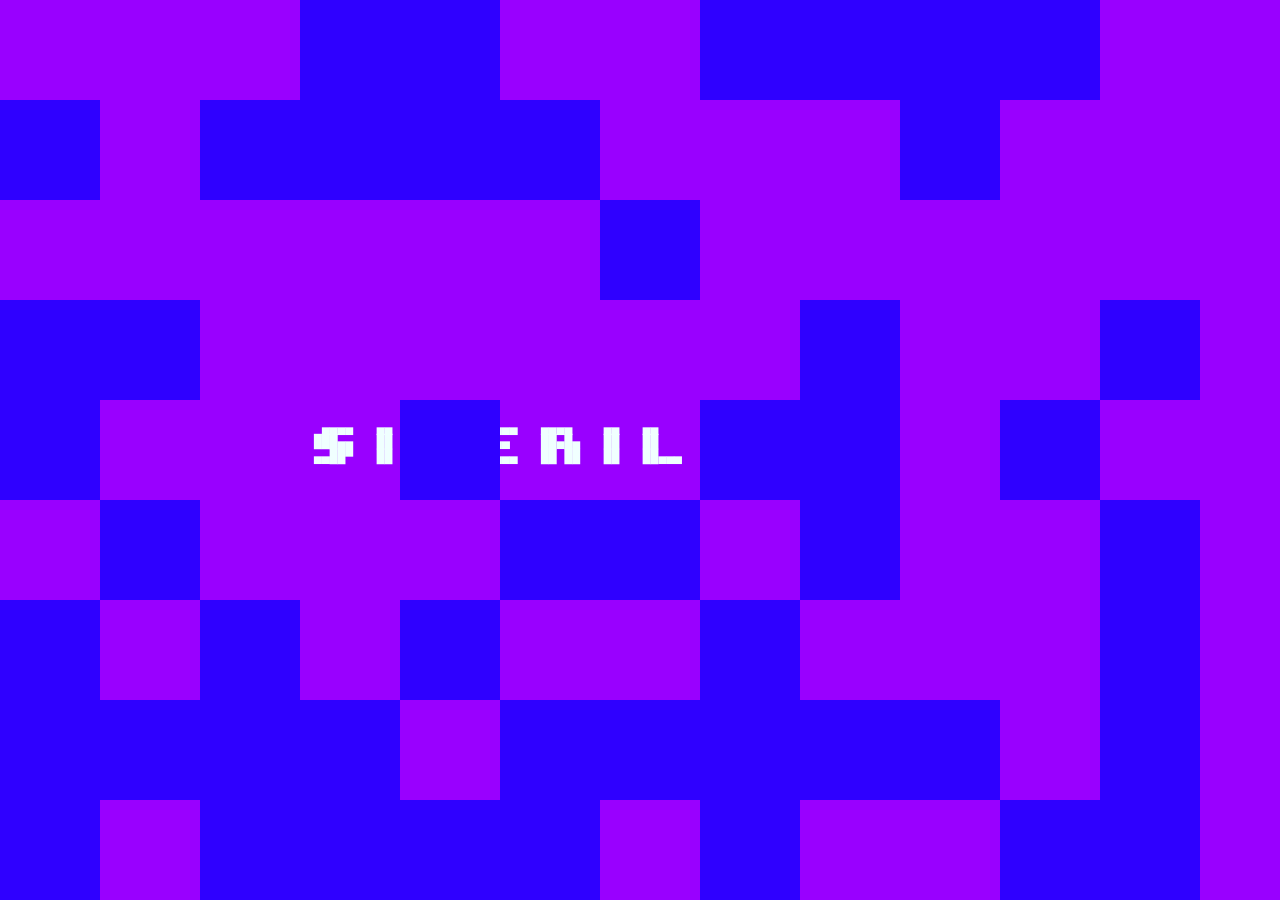
==== index.html @ 15fac337 "ok" ====
<!DOCTYPE html>
<html lang="en">

<head>
	<meta charset="UTF-8">
	<meta name="viewport" content="width=device-width, initial-scale=1.0">
	<title>Siderilla's portfolio</title>
	<link rel="stylesheet" href="css/style.css">
</head>

	<body>
		<div id="overlay"></div>
		<pre id="logo">
	 ▄▄▄▄   ▄▄   ▄▄▄▄    ▄▄▄▄▄   ▄▄▄▄    ▄▄   ▄▄      ▄▄       ▄▄▄  
	███▄▄   ██   ██▀██   ██▄▄    ██▄█▄   ██   ██      ██      ██▀██ 
	▄▄██▀   ██   ████▀   ██▄▄▄   ██ ██   ██   ██▄▄▄   ██▄▄▄   ██▀██    <span class="dot">▄</span>                                                        
		</pre>
	</body>

</html>

<script src="js/script.js"></script>
---- css/style.css ----
html, body {
    margin: 0;
    padding: 0;
    height: 100vh;
    background-color: rgb(153, 0, 255);
    overflow: hidden;
}

#logo {
    position: fixed;
    color: azure;
    font-family: monospace;
    line-height: 1.1;
    margin: 0;
    top: 50%;
    left: 60%;
    transform: translate(-50%, -50%);
    transition: all 1.2s cubic-bezier(0.25, 1, 0.5, 1);
    z-index: 10;
}

#logo.moving {
    top: 3%;
    left: 60%;
}

.dot {
	display: inline-block;
	animation: blink 1s steps(1) infinite;
}

@keyframes blink {
	50% {
		opacity: 0;
	}
}

#overlay {
    position: fixed;
    top: 0;
    left: 0;
    width: 100vw;
    height: 100vh;
    display: flex;
    flex-wrap: wrap;
    z-index: 999;
}

.pixel {
    width: 100px;
    height: 100px;
    background-color: rgb(47, 0, 255);
    transition: opacity 1s ease;
}
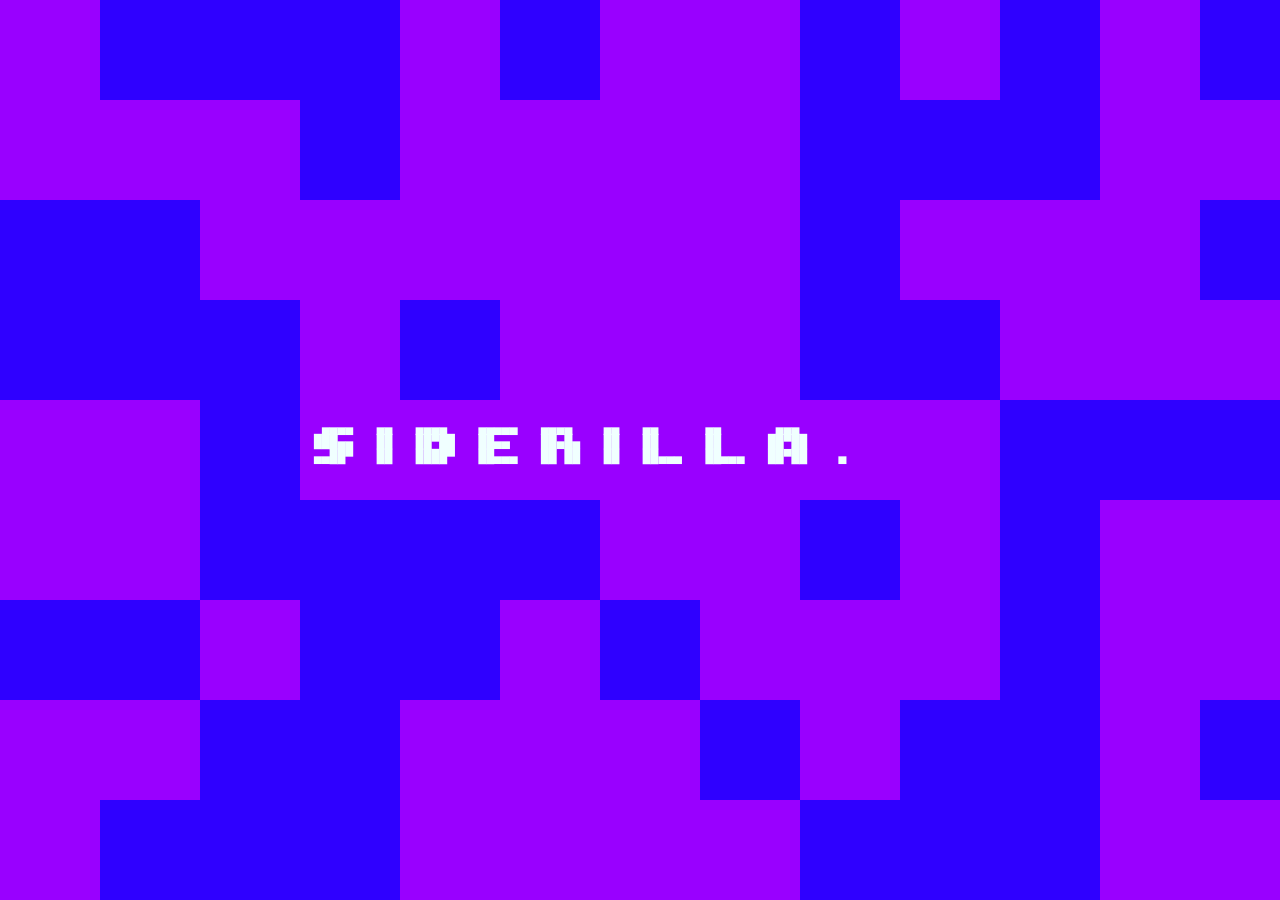
==== commit 06c0c572: "last column fades away even with math.ceil top win" ====
--- a/index.html
+++ b/index.html
@@ -19,4 +19,6 @@
 
 </html>
 
-<script src="js/script.js"></script>+<script src="js/script.js"></script>
+
+
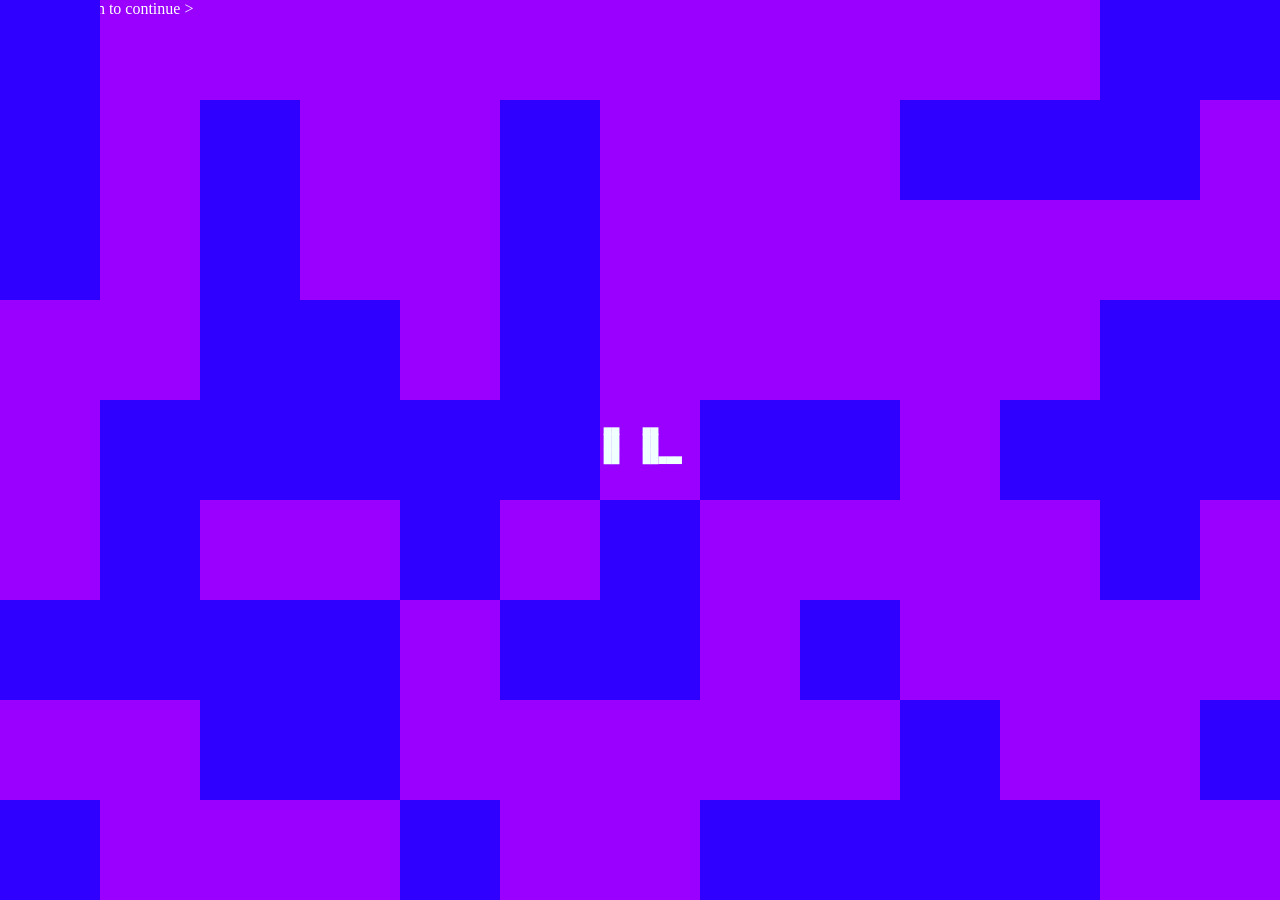
==== commit 0960927c: "div background" ====
--- a/index.html
+++ b/index.html
@@ -8,17 +8,18 @@
 	<link rel="stylesheet" href="css/style.css">
 </head>
 
-	<body>
-		<div id="overlay"></div>
+<body>
+	<div id="overlay"></div>
+	<div id="background">
 		<pre id="logo">
 	 ▄▄▄▄   ▄▄   ▄▄▄▄    ▄▄▄▄▄   ▄▄▄▄    ▄▄   ▄▄      ▄▄       ▄▄▄  
 	███▄▄   ██   ██▀██   ██▄▄    ██▄█▄   ██   ██      ██      ██▀██ 
-	▄▄██▀   ██   ████▀   ██▄▄▄   ██ ██   ██   ██▄▄▄   ██▄▄▄   ██▀██    <span class="dot">▄</span>                                                        
+	▄▄██▀   ██   ████▀   ██▄▄▄   ██ ██   ██   ██▄▄▄   ██▄▄▄   ██▀██    <span id="dot">▄</span>                                                        
 		</pre>
-	</body>
+		<span id="press-any">press any button to continue ></span>
+	</div>
+</body>
 
 </html>
 
-<script src="js/script.js"></script>
-
-
+<script src="js/script.js"></script>
--- a/css/style.css
+++ b/css/style.css
@@ -1,32 +1,44 @@
-html, body {
-    margin: 0;
-    padding: 0;
-    height: 100vh;
-    background-color: rgb(153, 0, 255);
-    overflow: hidden;
+html,
+body {
+	margin: 0;
+	padding: 0;
+	height: 100vh;
+	overflow: hidden;
+	background-color: rgb(17, 17, 17);
+}
+
+#background {
+	height: 100vh;
+	background-color: rgb(153, 0, 255);
 }
 
 #logo {
-    position: fixed;
-    color: azure;
-    font-family: monospace;
-    line-height: 1.1;
-    margin: 0;
-    top: 50%;
-    left: 60%;
-    transform: translate(-50%, -50%);
-    transition: all 1.2s cubic-bezier(0.25, 1, 0.5, 1);
-    z-index: 10;
+	position: fixed;
+	color: azure;
+	font-family: monospace;
+	line-height: 1.1;
+	margin: 0;
+	top: 50%;
+	left: 60%;
+	transform: translate(-50%, -50%);
+	transition: all 1.2s cubic-bezier(0.25, 1, 0.5, 1);
+	z-index: 10;
 }
 
 #logo.moving {
-    top: 3%;
-    left: 60%;
+	top: 3%;
+	left: 60%;
 }
 
-.dot {
+#dot {
 	display: inline-block;
 	animation: blink 1s steps(1) infinite;
+}
+
+#press-any {
+	color: white;
+	animation: blink 1.5s steps(1) infinite;
+
 }
 
 @keyframes blink {
@@ -36,19 +48,19 @@
 }
 
 #overlay {
-    position: fixed;
-    top: 0;
-    left: 0;
-    width: 100vw;
-    height: 100vh;
-    display: flex;
-    flex-wrap: wrap;
-    z-index: 999;
+	position: fixed;
+	top: 0;
+	left: 0;
+	width: 100vw;
+	height: 100vh;
+	display: flex;
+	flex-wrap: wrap;
+	z-index: 999;
 }
 
 .pixel {
-    width: 100px;
-    height: 100px;
-    background-color: rgb(47, 0, 255);
-    transition: opacity 1s ease;
+	width: 100px;
+	height: 100px;
+	background-color: rgb(47, 0, 255);
+	transition: opacity 1s ease;
 }
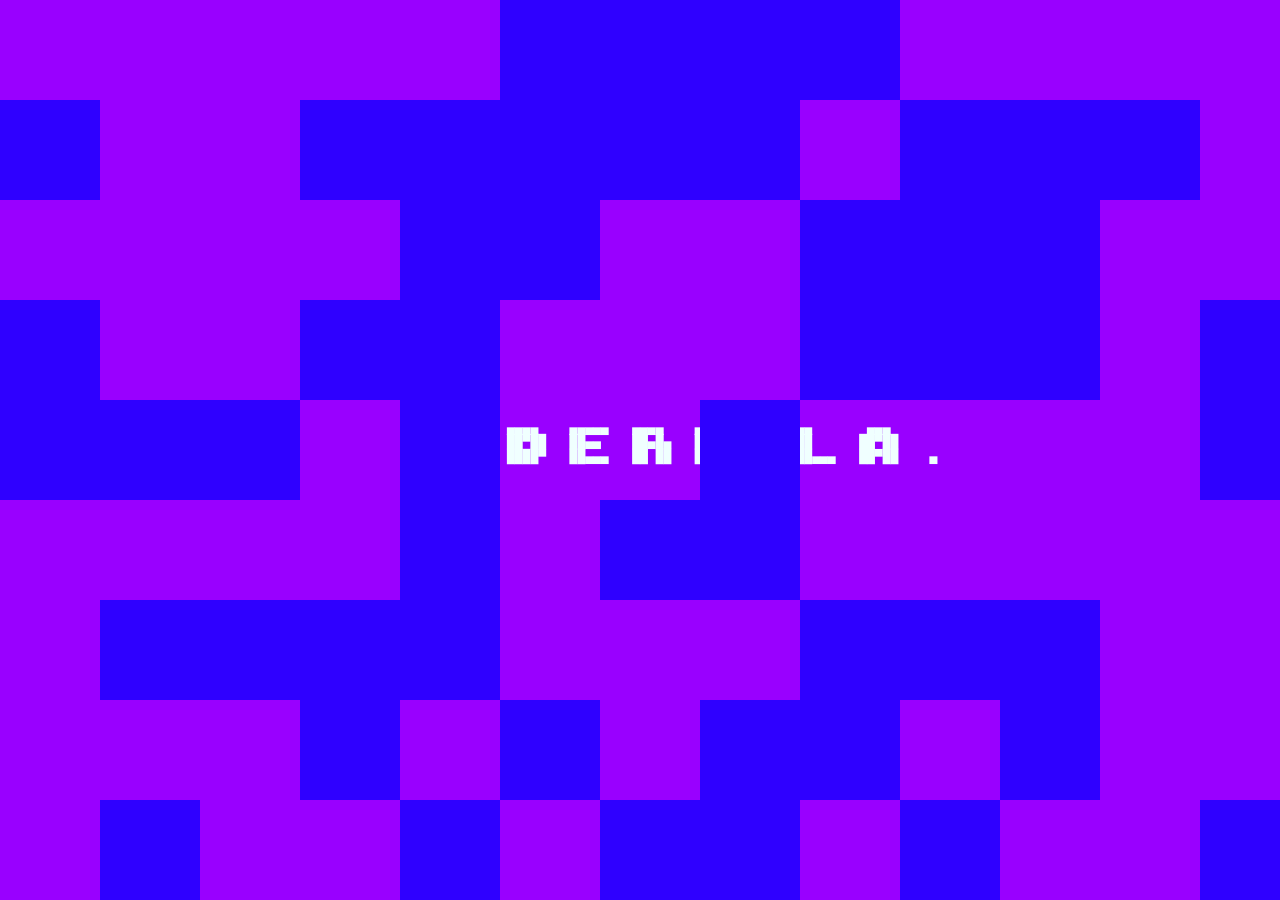
==== commit 02ea9910: "rename home to index" ====
--- a/index.html
+++ b/index.html
@@ -5,7 +5,9 @@
 	<meta charset="UTF-8">
 	<meta name="viewport" content="width=device-width, initial-scale=1.0">
 	<title>Siderilla's portfolio</title>
-	<link rel="stylesheet" href="css/style.css">
+	<link rel="stylesheet" href="css/home.css">
+	<link rel="stylesheet" href="css/cards.css">
+	<link href="https://fonts.googleapis.com/css2?family=Press+Start+2P&display=swap" rel="stylesheet">
 </head>
 
 <body>
@@ -14,12 +16,31 @@
 		<pre id="logo">
 	 ▄▄▄▄   ▄▄   ▄▄▄▄    ▄▄▄▄▄   ▄▄▄▄    ▄▄   ▄▄      ▄▄       ▄▄▄  
 	███▄▄   ██   ██▀██   ██▄▄    ██▄█▄   ██   ██      ██      ██▀██ 
-	▄▄██▀   ██   ████▀   ██▄▄▄   ██ ██   ██   ██▄▄▄   ██▄▄▄   ██▀██    <span id="dot">▄</span>                                                        
+	▄▄██▀   ██   ████▀   ██▄▄▄   ██ ██   ██   ██▄▄▄   ██▄▄▄   ██▀██    <span id="dot">▄</span>
 		</pre>
 		<span id="press-any">press any button to continue ></span>
 	</div>
+
+	<main id="main-content">
+		<header>
+			<nav id="navigation">
+				<span class="nav-item">[ HOME_HUB ]</span>
+				<span class="nav-item">[ BIO / STATS ]</span>
+				<span class="nav-item">[ INVENTORY ]</span>
+			</nav>
+		</header>
+
+		<section id="carousel-section">
+			<div class="arrow arrow-left">&lt;</div>
+			<div id="card-container"></div>
+			<div class="arrow arrow-right">&gt;</div>
+		</section>
+	</main>
+
+	<script src="js/projects.js"></script>
+	<script src="js/home.js"></script>
+	<script src="js/templates.js"></script>
+	<script src="js/carousel.js"></script>
 </body>
 
-</html>
-
-<script src="js/script.js"></script>+</html>
--- a/css/home.css
+++ b/css/home.css
@@ -0,0 +1,155 @@
+html,
+body {
+	margin: 0;
+	padding: 0;
+	height: 100vh;
+	overflow: hidden;
+	background-color: rgb(17, 17, 17);
+}
+
+#background {
+	position: fixed;
+	/* Aggiunto per farlo scivolare sopra a tutto il resto */
+	top: 0;
+	left: 0;
+	width: 100vw;
+	height: 100vh;
+	background-color: rgb(153, 0, 255);
+	z-index: 50;
+	/* Sta sopra al contenuto principale */
+	transition: transform 1.2s cubic-bezier(0.25, 1, 0.5, 1);
+}
+
+/* Classe che verrà aggiunta da JS per far scivolare via lo sfondo */
+#background.slide-right {
+	transform: translateX(100vw);
+}
+
+#logo {
+	position: fixed;
+	color: azure;
+	font-family: monospace;
+	line-height: 1.1;
+	margin: 0;
+	top: 50%;
+	left: 50%;
+	transform: translate(-50%, -50%);
+	transition: all 1.2s cubic-bezier(0.25, 1, 0.5, 1);
+	z-index: 60;
+	/* Sopra al background viola */
+}
+
+#logo.moving {
+	top: 15%;
+	/* Spostato leggermente più giù per non sovrapporsi al menu */
+	left: 50%;
+	/* Lo centro perfettamente! */
+}
+
+/* Classe per far scivolare via il logo assieme allo sfondo */
+#logo.exit {
+	left: 150%;
+}
+
+#dot {
+	display: inline-block;
+	animation: blink 1s steps(1) infinite;
+}
+
+#press-any {
+	position: fixed;
+	bottom: 40%;
+	/* Lo posiziona nella parte bassa */
+	left: 52%;
+	/* Centrato a metà schermo */
+	transform: translateX(-50%);
+	/* Il trucco per centrarlo al millimetro */
+	color: white;
+	font-family: "Press Start 2P", system-ui;
+	white-space: nowrap;
+	animation: blink 1.5s steps(1) infinite;
+	visibility: hidden;
+	/* Nascosto all'inizio */
+	opacity: 0;
+	transition: opacity 0.5s ease, left 1.2s cubic-bezier(0.25, 1, 0.5, 1);
+	z-index: 60;
+}
+
+#press-any.visible {
+	visibility: visible;
+	opacity: 1;
+}
+
+/* Classe per far scivolare via il testo assieme allo sfondo */
+#press-any.exit {
+	left: 150%;
+}
+
+@keyframes blink {
+	50% {
+		opacity: 0;
+	}
+}
+
+#overlay {
+	position: fixed;
+	top: 0;
+	left: 0;
+	width: 100vw;
+	height: 100vh;
+	display: flex;
+	flex-wrap: wrap;
+	z-index: 999;
+}
+
+.pixel {
+	width: 100px;
+	height: 100px;
+	background-color: rgb(47, 0, 255);
+	transition: opacity 1s ease;
+}
+
+/* --- STILI ABBOZZATI PER IL MAIN CONTENT SOTTO --- */
+#main-content {
+	position: absolute;
+	top: 0;
+	left: 0;
+	width: 100vw;
+	height: 100vh;
+	display: flex;
+	flex-direction: column;
+	color: azure;
+	font-family: monospace;
+	z-index: 10;
+	opacity: 0;
+    transition: opacity 1s ease;
+    visibility: hidden;
+}
+
+header nav {
+	font-family: "Press Start 2P", system-ui;
+	display: flex;
+	justify-content: center;
+	gap: 3rem;
+	padding: 2rem;
+	font-size: 0.8rem;
+}
+
+.nav-item {
+	cursor: pointer;
+	transition: color 0.3s;
+}
+
+.nav-item:hover {
+	color: rgb(153, 0, 255);
+}
+
+#carousel-section {
+	font-family: "Press Start 2P", system-ui;
+	flex-grow: 1;
+	display: flex;
+	align-items: center;
+	justify-content: center;
+	font-size: 0.6rem;
+	gap: 4rem;
+}
--- a/css/cards.css
+++ b/css/cards.css
@@ -0,0 +1,102 @@
+/* --- CARD --- */
+.card {
+	border: 3px solid white;
+	box-shadow: 6px 6px 0 rgb(153, 0, 255);
+	padding: 2rem;
+	width: 400px;
+	min-height: 400px;
+	display: flex;
+	flex-direction: column;
+	gap: 1rem;
+	cursor: pointer;
+	transition: box-shadow 0.2s, transform 0.2s;
+}
+
+.card:hover {
+	box-shadow: 10px 10px 0 rgb(153, 0, 255);
+	transform: translate(-2px, -2px);
+}
+
+.card-status {
+	font-size: 0.6rem;
+	color: rgb(153, 0, 255);
+	letter-spacing: 0.1em;
+}
+
+.card-thumbnail {
+	width: 100%;
+	aspect-ratio: 4/3;
+	display: flex;
+	align-items: center;
+	justify-content: center;
+	border: 2px solid white;
+	overflow: hidden;
+}
+
+.card-thumbnail img {
+	width: 100%;
+	height: 100%;
+	object-fit: cover;
+}
+
+.card-thumbnail-placeholder {
+	font-size: 0.6rem;
+	color: rgba(255, 255, 255, 0.3);
+	letter-spacing: 0.1em;
+}
+
+.card-title {
+	font-size: 0.9rem;
+	margin: 0;
+	letter-spacing: 0.05em;
+}
+
+.card-description {
+	font-size: 0.7rem;
+	margin: 0;
+	line-height: 1.8;
+	color: rgba(255, 255, 255, 0.7);
+}
+
+.card-tags {
+	display: flex;
+	flex-wrap: wrap;
+	gap: 0.5rem;
+	margin-top: auto;
+}
+
+.tag {
+	font-size: 0.5rem;
+	color: rgb(153, 0, 255);
+	letter-spacing: 0.05em;
+}
+
+.project-link {
+	background: none;
+	border: 2px solid white;
+	color: white;
+	font-family: "Press Start 2P", system-ui;
+	font-size: 0.6rem;
+	padding: 0.5rem 1rem;
+	cursor: pointer;
+	transition: background 0.2s, color 0.2s;
+	align-self: flex-start;
+}
+
+.project-link:hover {
+	background: white;
+	color: rgb(17, 17, 17);
+}
+
+/* --- ARROW --- */
+.arrow {
+	font-size: 3rem;
+	cursor: pointer;
+	transition: transform 0.2s, color 0.2s;
+	user-select: none;
+}
+
+.arrow:hover {
+	color: rgb(153, 0, 255);
+	transform: scale(1.2);
+}
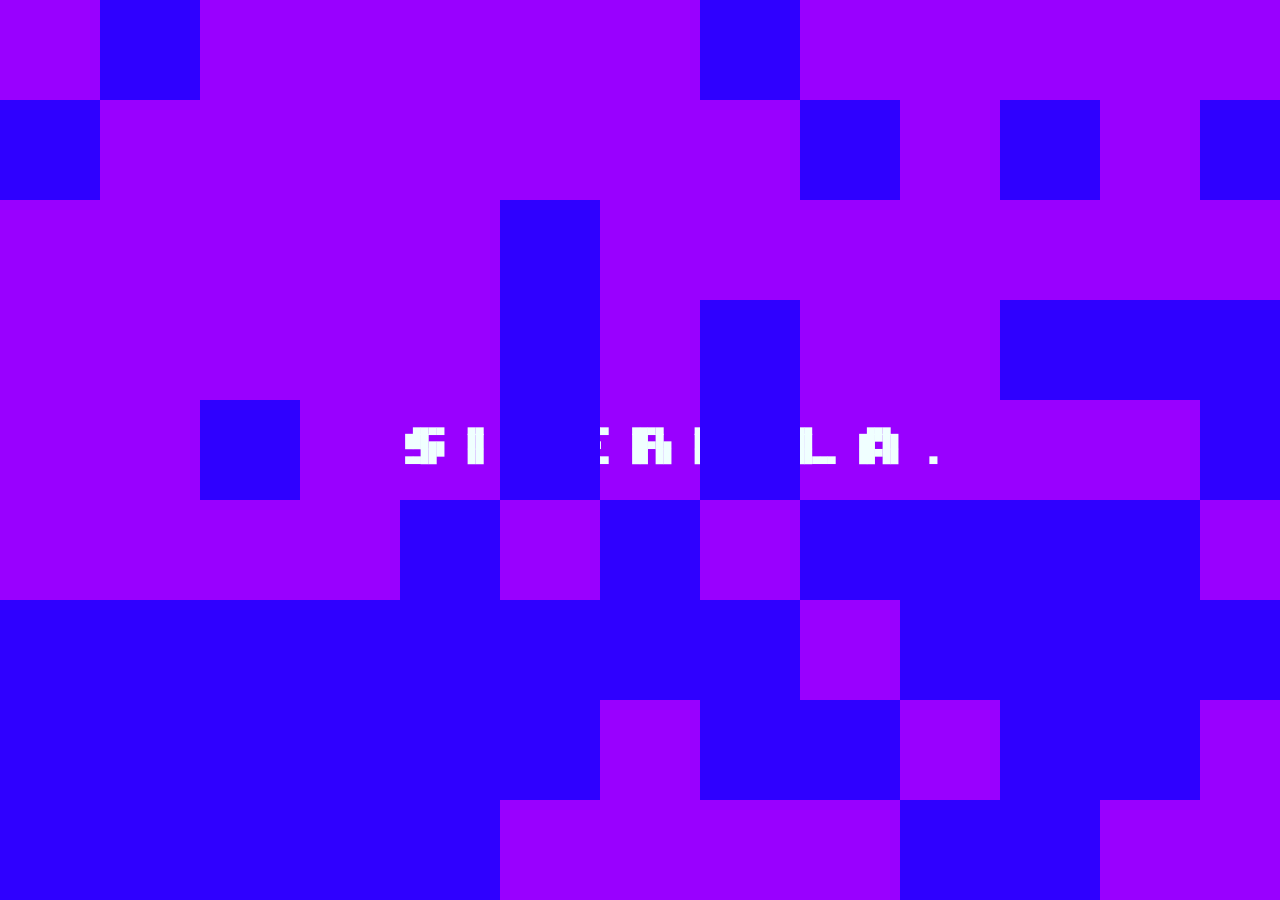
==== commit 0c863f42: "missing renames" ====
--- a/index.html
+++ b/index.html
@@ -5,7 +5,7 @@
 	<meta charset="UTF-8">
 	<meta name="viewport" content="width=device-width, initial-scale=1.0">
 	<title>Siderilla's portfolio</title>
-	<link rel="stylesheet" href="css/home.css">
+	<link rel="stylesheet" href="css/index.css">
 	<link rel="stylesheet" href="css/cards.css">
 	<link href="https://fonts.googleapis.com/css2?family=Press+Start+2P&display=swap" rel="stylesheet">
 </head>
@@ -38,7 +38,7 @@
 	</main>
 
 	<script src="js/projects.js"></script>
-	<script src="js/home.js"></script>
+	<script src="js/index.js"></script>
 	<script src="js/templates.js"></script>
 	<script src="js/carousel.js"></script>
 </body>
--- a/css/index.css
+++ b/css/index.css
@@ -0,0 +1,155 @@
+html,
+body {
+	margin: 0;
+	padding: 0;
+	height: 100vh;
+	overflow: hidden;
+	background-color: rgb(17, 17, 17);
+}
+
+#background {
+	position: fixed;
+	/* Aggiunto per farlo scivolare sopra a tutto il resto */
+	top: 0;
+	left: 0;
+	width: 100vw;
+	height: 100vh;
+	background-color: rgb(153, 0, 255);
+	z-index: 50;
+	/* Sta sopra al contenuto principale */
+	transition: transform 1.2s cubic-bezier(0.25, 1, 0.5, 1);
+}
+
+/* Classe che verrà aggiunta da JS per far scivolare via lo sfondo */
+#background.slide-right {
+	transform: translateX(100vw);
+}
+
+#logo {
+	position: fixed;
+	color: azure;
+	font-family: monospace;
+	line-height: 1.1;
+	margin: 0;
+	top: 50%;
+	left: 50%;
+	transform: translate(-50%, -50%);
+	transition: all 1.2s cubic-bezier(0.25, 1, 0.5, 1);
+	z-index: 60;
+	/* Sopra al background viola */
+}
+
+#logo.moving {
+	top: 15%;
+	/* Spostato leggermente più giù per non sovrapporsi al menu */
+	left: 50%;
+	/* Lo centro perfettamente! */
+}
+
+/* Classe per far scivolare via il logo assieme allo sfondo */
+#logo.exit {
+	left: 150%;
+}
+
+#dot {
+	display: inline-block;
+	animation: blink 1s steps(1) infinite;
+}
+
+#press-any {
+	position: fixed;
+	bottom: 40%;
+	/* Lo posiziona nella parte bassa */
+	left: 52%;
+	/* Centrato a metà schermo */
+	transform: translateX(-50%);
+	/* Il trucco per centrarlo al millimetro */
+	color: white;
+	font-family: "Press Start 2P", system-ui;
+	white-space: nowrap;
+	animation: blink 1.5s steps(1) infinite;
+	visibility: hidden;
+	/* Nascosto all'inizio */
+	opacity: 0;
+	transition: opacity 0.5s ease, left 1.2s cubic-bezier(0.25, 1, 0.5, 1);
+	z-index: 60;
+}
+
+#press-any.visible {
+	visibility: visible;
+	opacity: 1;
+}
+
+/* Classe per far scivolare via il testo assieme allo sfondo */
+#press-any.exit {
+	left: 150%;
+}
+
+@keyframes blink {
+	50% {
+		opacity: 0;
+	}
+}
+
+#overlay {
+	position: fixed;
+	top: 0;
+	left: 0;
+	width: 100vw;
+	height: 100vh;
+	display: flex;
+	flex-wrap: wrap;
+	z-index: 999;
+}
+
+.pixel {
+	width: 100px;
+	height: 100px;
+	background-color: rgb(47, 0, 255);
+	transition: opacity 1s ease;
+}
+
+/* --- STILI ABBOZZATI PER IL MAIN CONTENT SOTTO --- */
+#main-content {
+	position: absolute;
+	top: 0;
+	left: 0;
+	width: 100vw;
+	height: 100vh;
+	display: flex;
+	flex-direction: column;
+	color: azure;
+	font-family: monospace;
+	z-index: 10;
+	opacity: 0;
+    transition: opacity 1s ease;
+    visibility: hidden;
+}
+
+header nav {
+	font-family: "Press Start 2P", system-ui;
+	display: flex;
+	justify-content: center;
+	gap: 3rem;
+	padding: 2rem;
+	font-size: 0.8rem;
+}
+
+.nav-item {
+	cursor: pointer;
+	transition: color 0.3s;
+}
+
+.nav-item:hover {
+	color: rgb(153, 0, 255);
+}
+
+#carousel-section {
+	font-family: "Press Start 2P", system-ui;
+	flex-grow: 1;
+	display: flex;
+	align-items: center;
+	justify-content: center;
+	font-size: 0.6rem;
+	gap: 4rem;
+}
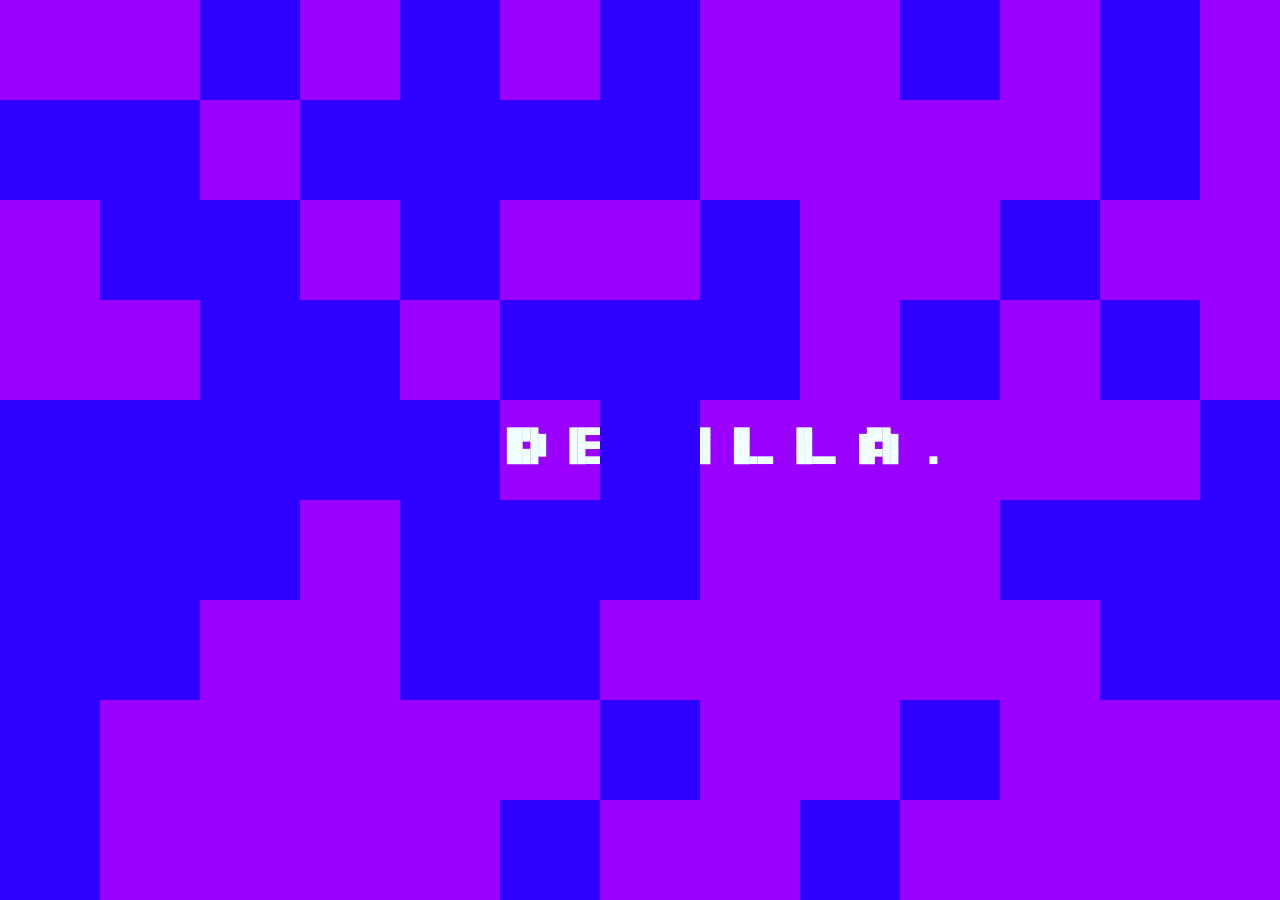
==== commit 58548531: "Wire HOME_HUB/BIO nav links, hide INVENTORY, add bio.html skeleton" ====
--- a/index.html
+++ b/index.html
@@ -24,9 +24,9 @@
 	<main id="main-content">
 		<header>
 			<nav id="navigation">
-				<span class="nav-item">[ HOME_HUB ]</span>
-				<span class="nav-item">[ BIO / STATS ]</span>
-				<span class="nav-item">[ INVENTORY ]</span>
+				<a class="nav-item" href="index.html">[ HOME_HUB ]</a>
+				<a class="nav-item" href="projects/bio.html">[ BIO / STATS ]</a>
+				<!-- INVENTORY hidden for now: <span class="nav-item">[ INVENTORY ]</span> -->
 			</nav>
 		</header>
 
--- a/css/index.css
+++ b/css/index.css
@@ -7,20 +7,21 @@
 	background-color: rgb(17, 17, 17);
 }
 
+/* =========================
+   INTRO
+   ========================= */
+
 #background {
 	position: fixed;
-	/* Aggiunto per farlo scivolare sopra a tutto il resto */
 	top: 0;
 	left: 0;
 	width: 100vw;
 	height: 100vh;
 	background-color: rgb(153, 0, 255);
 	z-index: 50;
-	/* Sta sopra al contenuto principale */
 	transition: transform 1.2s cubic-bezier(0.25, 1, 0.5, 1);
 }
 
-/* Classe che verrà aggiunta da JS per far scivolare via lo sfondo */
 #background.slide-right {
 	transform: translateX(100vw);
 }
@@ -36,17 +37,17 @@
 	transform: translate(-50%, -50%);
 	transition: all 1.2s cubic-bezier(0.25, 1, 0.5, 1);
 	z-index: 60;
-	/* Sopra al background viola */
+
+	/* Mantiene l'ASCII dentro la viewport */
+	max-width: 100vw;
+	box-sizing: border-box;
 }
 
 #logo.moving {
 	top: 15%;
-	/* Spostato leggermente più giù per non sovrapporsi al menu */
 	left: 50%;
-	/* Lo centro perfettamente! */
-}
-
-/* Classe per far scivolare via il logo assieme allo sfondo */
+}
+
 #logo.exit {
 	left: 150%;
 }
@@ -59,19 +60,23 @@
 #press-any {
 	position: fixed;
 	bottom: 40%;
-	/* Lo posiziona nella parte bassa */
 	left: 52%;
-	/* Centrato a metà schermo */
 	transform: translateX(-50%);
-	/* Il trucco per centrarlo al millimetro */
+
 	color: white;
 	font-family: "Press Start 2P", system-ui;
+
 	white-space: nowrap;
+
 	animation: blink 1.5s steps(1) infinite;
+
 	visibility: hidden;
-	/* Nascosto all'inizio */
 	opacity: 0;
-	transition: opacity 0.5s ease, left 1.2s cubic-bezier(0.25, 1, 0.5, 1);
+
+	transition:
+		opacity 0.5s ease,
+		left 1.2s cubic-bezier(0.25, 1, 0.5, 1);
+
 	z-index: 60;
 }
 
@@ -80,7 +85,6 @@
 	opacity: 1;
 }
 
-/* Classe per far scivolare via il testo assieme allo sfondo */
 #press-any.exit {
 	left: 150%;
 }
@@ -91,52 +95,81 @@
 	}
 }
 
+
+/* =========================
+   PIXEL OVERLAY
+   ========================= */
+
 #overlay {
 	position: fixed;
 	top: 0;
 	left: 0;
 	width: 100vw;
 	height: 100vh;
+
 	display: flex;
 	flex-wrap: wrap;
+
 	z-index: 999;
 }
 
 .pixel {
 	width: 100px;
 	height: 100px;
+
 	background-color: rgb(47, 0, 255);
+
 	transition: opacity 1s ease;
 }
 
-/* --- STILI ABBOZZATI PER IL MAIN CONTENT SOTTO --- */
+
+/* =========================
+   MAIN CONTENT
+   ========================= */
+
 #main-content {
 	position: absolute;
 	top: 0;
 	left: 0;
+
 	width: 100vw;
 	height: 100vh;
+
 	display: flex;
 	flex-direction: column;
+
 	color: azure;
 	font-family: monospace;
+
 	z-index: 10;
+
 	opacity: 0;
-    transition: opacity 1s ease;
-    visibility: hidden;
-}
+	visibility: hidden;
+
+	transition: opacity 1s ease;
+}
+
+
+/* =========================
+   NAVIGATION
+   ========================= */
 
 header nav {
 	font-family: "Press Start 2P", system-ui;
+
 	display: flex;
 	justify-content: center;
+
 	gap: 3rem;
 	padding: 2rem;
+
 	font-size: 0.8rem;
 }
 
 .nav-item {
 	cursor: pointer;
+	color: inherit;
+	text-decoration: none;
 	transition: color 0.3s;
 }
 
@@ -144,12 +177,80 @@
 	color: rgb(153, 0, 255);
 }
 
+
+/* =========================
+   CAROUSEL
+   ========================= */
+
 #carousel-section {
 	font-family: "Press Start 2P", system-ui;
+
 	flex-grow: 1;
+
 	display: flex;
 	align-items: center;
 	justify-content: center;
+
 	font-size: 0.6rem;
+
 	gap: 4rem;
+}
+
+
+/* =========================
+   MOBILE
+   ========================= */
+
+@media (max-width: 600px) {
+
+	/* --- ASCII LOGO --- */
+
+	#logo {
+		font-size: clamp(4px, 2.2vw, 9px);
+		width: 100vw;
+		max-width: 100vw;
+		overflow: hidden;
+		white-space: pre;
+	}
+
+	#logo.moving {
+		top: 12%;
+	}
+
+
+	/* --- PRESS ANY BUTTON --- */
+
+	#press-any {
+		white-space: normal;
+
+		width: 180px;
+
+		left: 50%;
+
+		text-align: center;
+
+		font-size: 0.6rem;
+		line-height: 1.8;
+	}
+
+
+	/* --- NAVIGATION --- */
+
+	header nav {
+		gap: 1rem;
+		padding: 1rem;
+
+		font-size: 0.55rem;
+
+		flex-wrap: wrap;
+	}
+
+
+	/* --- CAROUSEL --- */
+
+	#carousel-section {
+		gap: 0.3rem;
+		font-size: 0.5rem;
+		padding: 0 0.25rem;
+	}
 }
--- a/css/cards.css
+++ b/css/cards.css
@@ -1,15 +1,23 @@
-/* --- CARD --- */
+/* =========================
+   CARD
+   ========================= */
+
 .card {
 	border: 3px solid white;
 	box-shadow: 6px 6px 0 rgb(153, 0, 255);
-	padding: 2rem;
-	width: 400px;
-	min-height: 400px;
+	width: min(65vw, 280px);
+	min-height: auto;
+	padding: 1rem;
+
 	display: flex;
 	flex-direction: column;
 	gap: 1rem;
+
 	cursor: pointer;
-	transition: box-shadow 0.2s, transform 0.2s;
+
+	transition:
+		box-shadow 0.2s,
+		transform 0.2s;
 }
 
 .card:hover {
@@ -25,10 +33,12 @@
 
 .card-thumbnail {
 	width: 100%;
-	aspect-ratio: 4/3;
+	aspect-ratio: 4 / 3;
+
 	display: flex;
 	align-items: center;
 	justify-content: center;
+
 	border: 2px solid white;
 	overflow: hidden;
 }
@@ -42,7 +52,7 @@
 .card-thumbnail-placeholder {
 	font-size: 0.6rem;
 	color: rgba(255, 255, 255, 0.3);
-	letter-spacing: 0.1em;
+	letter-spacing: 0.05em;
 }
 
 .card-title {
@@ -78,8 +88,13 @@
 	font-family: "Press Start 2P", system-ui;
 	font-size: 0.6rem;
 	padding: 0.5rem 1rem;
+
 	cursor: pointer;
-	transition: background 0.2s, color 0.2s;
+
+	transition:
+		background 0.2s,
+		color 0.2s;
+
 	align-self: flex-start;
 }
 
@@ -88,7 +103,11 @@
 	color: rgb(17, 17, 17);
 }
 
-/* --- ARROW --- */
+
+/* =========================
+   ARROWS
+   ========================= */
+
 .arrow {
 	font-size: 3rem;
 	cursor: pointer;
@@ -99,4 +118,44 @@
 .arrow:hover {
 	color: rgb(153, 0, 255);
 	transform: scale(1.2);
+}
+
+
+/* =========================
+   MOBILE
+   ========================= */
+
+@media (max-width: 600px) {
+
+	.card {
+		width: min(65vw, 280px);
+		min-height: auto;
+		padding: 1rem;
+	}
+
+	.arrow {
+		font-size: 2rem;
+	}
+
+	.card-title {
+		font-size: 0.7rem;
+	}
+
+	.card-description {
+		font-size: 0.55rem;
+		line-height: 1.6;
+	}
+
+	.card-status {
+		font-size: 0.5rem;
+	}
+
+	.tag {
+		font-size: 0.45rem;
+	}
+
+	.project-link {
+		font-size: 0.5rem;
+		padding: 0.4rem 0.7rem;
+	}
 }
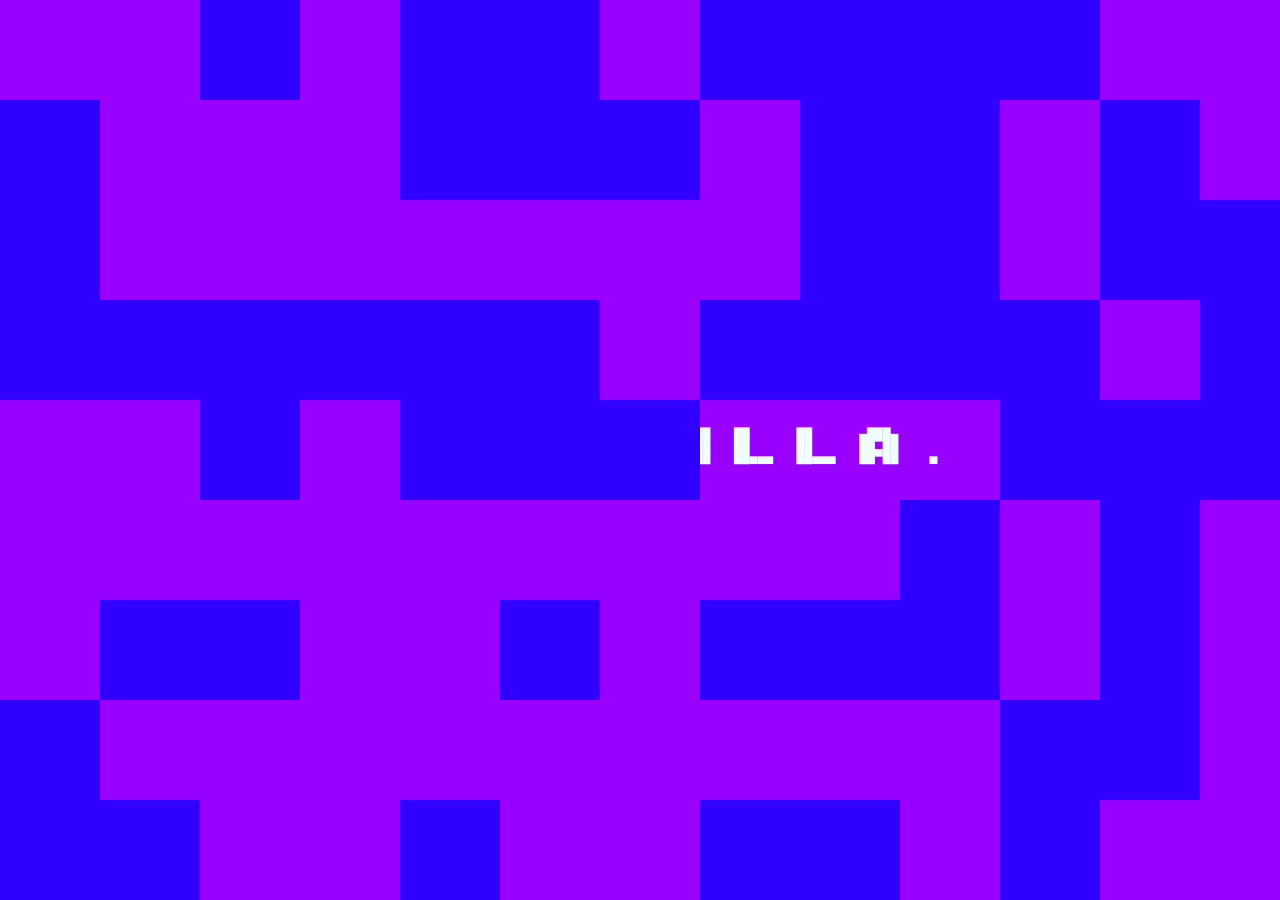
==== commit b4a40096: "Compress demo video, add OG tags, link CV" ====
--- a/index.html
+++ b/index.html
@@ -5,6 +5,11 @@
 	<meta charset="UTF-8">
 	<meta name="viewport" content="width=device-width, initial-scale=1.0">
 	<title>Siderilla's portfolio</title>
+	<meta property="og:type" content="website">
+	<meta property="og:title" content="Siderilla's Portfolio">
+	<meta property="og:description" content="Full-stack dev & game dev portfolio: Angular/.NET projects, pixel-art games, and more.">
+	<meta property="og:image" content="https://siderilla.github.io/portfolio/assets/unibite.png">
+	<meta property="og:url" content="https://siderilla.github.io/portfolio/">
 	<link rel="stylesheet" href="css/index.css">
 	<link rel="stylesheet" href="css/cards.css">
 	<link href="https://fonts.googleapis.com/css2?family=Press+Start+2P&display=swap" rel="stylesheet">
--- a/css/cards.css
+++ b/css/cards.css
@@ -13,14 +13,16 @@
 	flex-direction: column;
 	gap: 1rem;
 
-	cursor: pointer;
-
 	transition:
 		box-shadow 0.2s,
 		transform 0.2s;
 }
 
-.card:hover {
+.card[data-link] {
+	cursor: pointer;
+}
+
+.card[data-link]:hover {
 	box-shadow: 10px 10px 0 rgb(153, 0, 255);
 	transform: translate(-2px, -2px);
 }
@@ -81,6 +83,13 @@
 	letter-spacing: 0.05em;
 }
 
+.card-actions {
+	display: flex;
+	flex-wrap: wrap;
+	gap: 0.75rem;
+	align-self: flex-start;
+}
+
 .project-link {
 	background: none;
 	border: 2px solid white;
@@ -89,6 +98,8 @@
 	font-size: 0.6rem;
 	padding: 0.5rem 1rem;
 
+	display: inline-block;
+	text-decoration: none;
 	cursor: pointer;
 
 	transition:
@@ -101,6 +112,27 @@
 .project-link:hover {
 	background: white;
 	color: rgb(17, 17, 17);
+}
+
+.project-link.secondary {
+	border-color: rgb(153, 0, 255);
+	color: rgb(153, 0, 255);
+}
+
+.project-link.secondary:hover {
+	background: rgb(153, 0, 255);
+	color: white;
+}
+
+.project-link.pending {
+	border-color: rgba(255, 255, 255, 0.3);
+	color: rgba(255, 255, 255, 0.3);
+	cursor: default;
+}
+
+.project-link.pending:hover {
+	background: none;
+	color: rgba(255, 255, 255, 0.3);
 }
 
 
